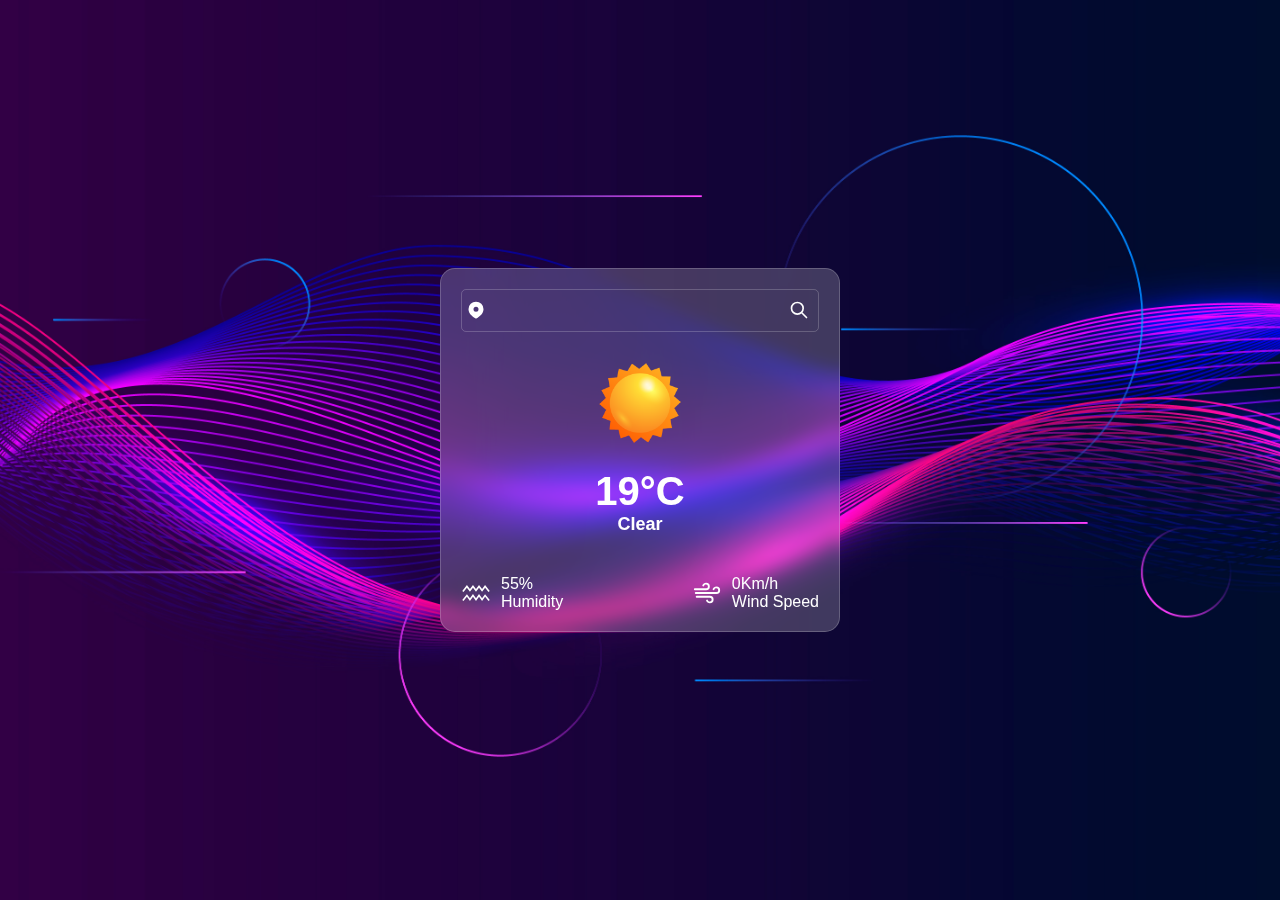
==== index.html @ 2a13f3c6 "html/css" ====
<!DOCTYPE html>
<html lang="en">
  <head>
    <meta charset="UTF-8" />
    <meta name="viewport" content="width=device-width, initial-scale=1.0" />
    <link rel="stylesheet" href="assets/css/style.css" />
    <title>Document</title>
  </head>
  <body>
    <main>
      <section class="container">
        <!-- search -->
        <div class="search">
          <img class="loc" src="assets/img/location.svg" alt="location" />
          <input type="text" id="searchBar" />
          <img id="searchBtn" src="assets/img/search.svg" alt="search" />
        </div>
        <!-- img -->
        <div class="weather-img">
          <img id="img" src="assets/img/clear.png" alt="weather" />
        </div>
        <!-- temp -->
        <div class="temperature">
          <p id="temp">19°C</p>
          <p id="clouds">Clear</p>
        </div>
        <!-- extra -->
        <div class="extra-info">
          <div class="humidity">
            <img src="assets/img/hunidity.svg" alt="humidity" />
            <div>
              <p id="humidity">55%</p>
              <p>Humidity</p>
            </div>
          </div>
          <div class="wind">
            <img src="assets/img/wind.svg" alt="wind" />
            <div>
              <p id="wind">0Km/h</p>
              <p>Wind Speed</p>
            </div>
          </div>
        </div>
      </section>
    </main>
    <script src="assets/js/index.js"></script>
  </body>
</html>
---- assets/css/style.css ----
* {
  margin: 0;
  padding: 0;
  box-sizing: border-box;
}
body {
  font-family: Arial, Helvetica, sans-serif;
}
body {
  height: 100vh;
  display: flex;
  justify-content: center;
  align-items: center;
  background-image: url("../img/bck.jpg");
  background-size: cover;
  background-repeat: no-repeat;
}

main {
  max-width: 400px;
  width: 50%;
}
.container {
  display: flex;
  padding: 20px;
  border-radius: 15px;
  flex-direction: column;
  justify-content: center;
  border: 1px solid rgba(255, 255, 255, 0.2);
  align-items: center;
  background-color: rgba(255, 255, 255, 0.207);
  backdrop-filter: blur(10px);
  color: white;
}

.search {
  width: 100%;
  position: relative;
  display: flex;
  align-items: center;
}
#searchBar {
  width: 100%;
  background-color: transparent;
  border: 1px solid rgba(255, 255, 255, 0.2);
  border-radius: 5px;
  padding: 10px 30px;
  font-size: 18px;
  color: white;
}
#searchBar:focus {
  outline: none;
  border: 1px solid purple;
}
#searchBtn {
  position: absolute;
  right: 10px;
  width: 20px;
  height: 20px;
  cursor: pointer;
}
.loc {
  position: absolute;
  left: 5px;
  width: 20px;
  height: 20px;
}
.weather-img {
  display: flex;
  justify-content: center;
  margin-top: 30px;
}
#img {
  width: 30%;
}
.temperature {
  margin-top: 25px;
}
#temp {
  font-size: 40px;
  font-weight: bold;
}
#clouds {
  text-align: center;
  font-weight: bold;
  font-size: 18px;
}
.extra-info {
  display: flex;
  justify-content: space-between;
  width: 100%;
  margin-top: 40px;
}
.humidity,
.wind {
  display: flex;
  align-items: center;
}
.humidity img,
.wind img {
  width: 30px;
  margin-right: 10px;
}
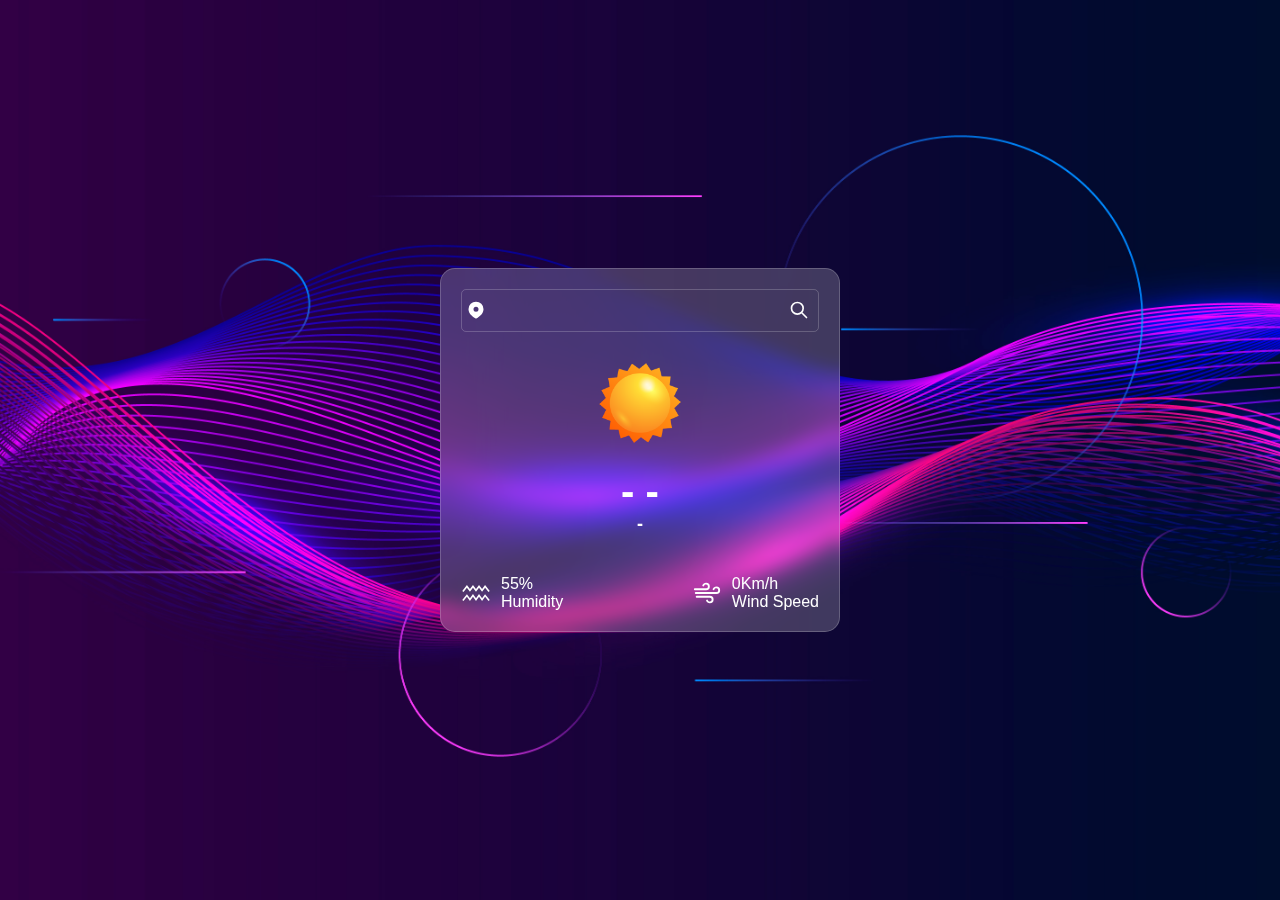
==== commit 76b8534b: "working" ====
--- a/index.html
+++ b/index.html
@@ -21,8 +21,8 @@
         </div>
         <!-- temp -->
         <div class="temperature">
-          <p id="temp">19°C</p>
-          <p id="clouds">Clear</p>
+          <p id="temp">- -</p>
+          <p id="clouds">-</p>
         </div>
         <!-- extra -->
         <div class="extra-info">
--- a/assets/css/style.css
+++ b/assets/css/style.css
@@ -18,7 +18,7 @@
 
 main {
   max-width: 400px;
-  width: 50%;
+  margin: 0 10px;
 }
 .container {
   display: flex;
@@ -79,6 +79,7 @@
 #temp {
   font-size: 40px;
   font-weight: bold;
+  text-align: center;
 }
 #clouds {
   text-align: center;
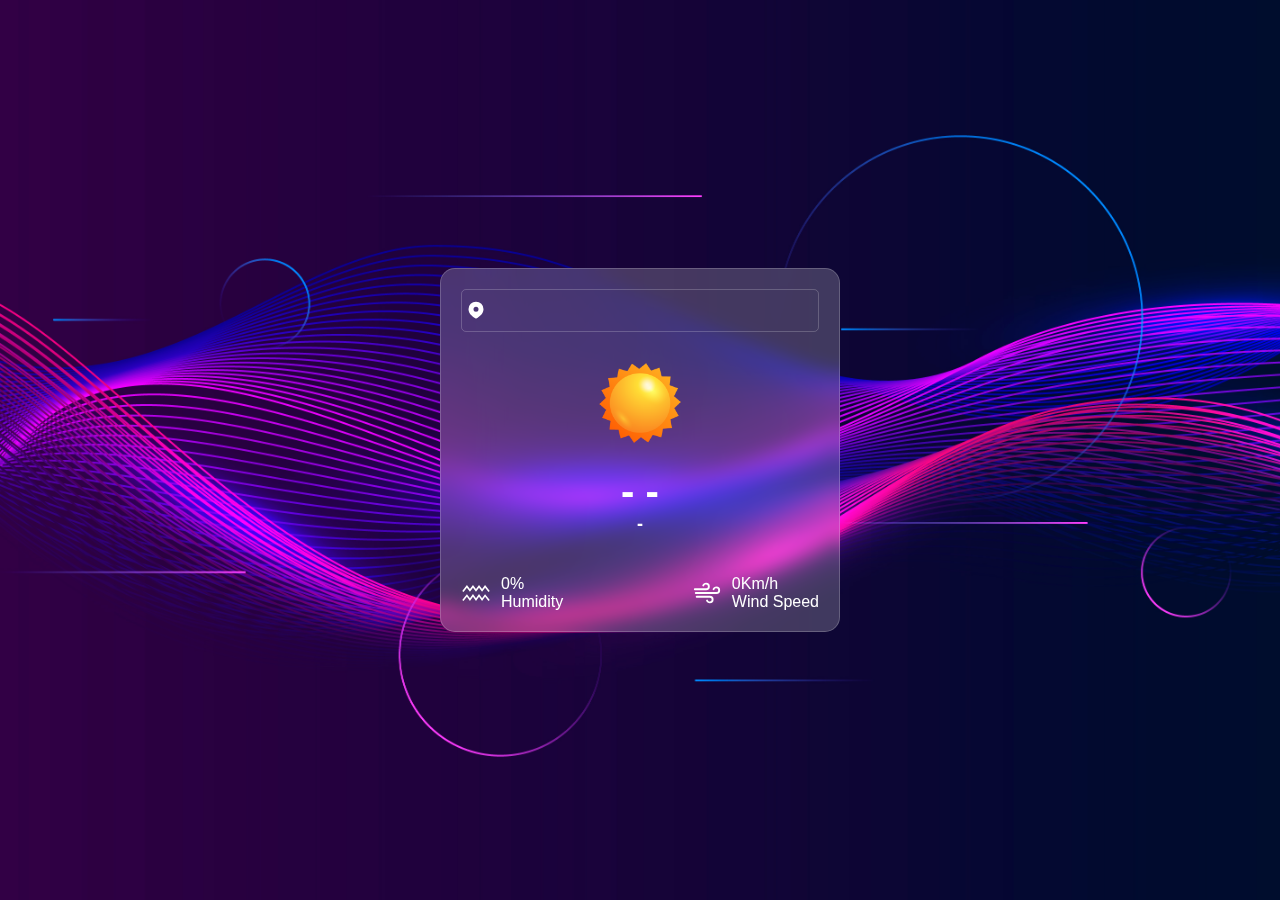
==== commit 200ff93a: "done" ====
--- a/index.html
+++ b/index.html
@@ -13,7 +13,6 @@
         <div class="search">
           <img class="loc" src="assets/img/location.svg" alt="location" />
           <input type="text" id="searchBar" />
-          <img id="searchBtn" src="assets/img/search.svg" alt="search" />
         </div>
         <!-- img -->
         <div class="weather-img">
@@ -29,7 +28,7 @@
           <div class="humidity">
             <img src="assets/img/hunidity.svg" alt="humidity" />
             <div>
-              <p id="humidity">55%</p>
+              <p id="humidity">0%</p>
               <p>Humidity</p>
             </div>
           </div>
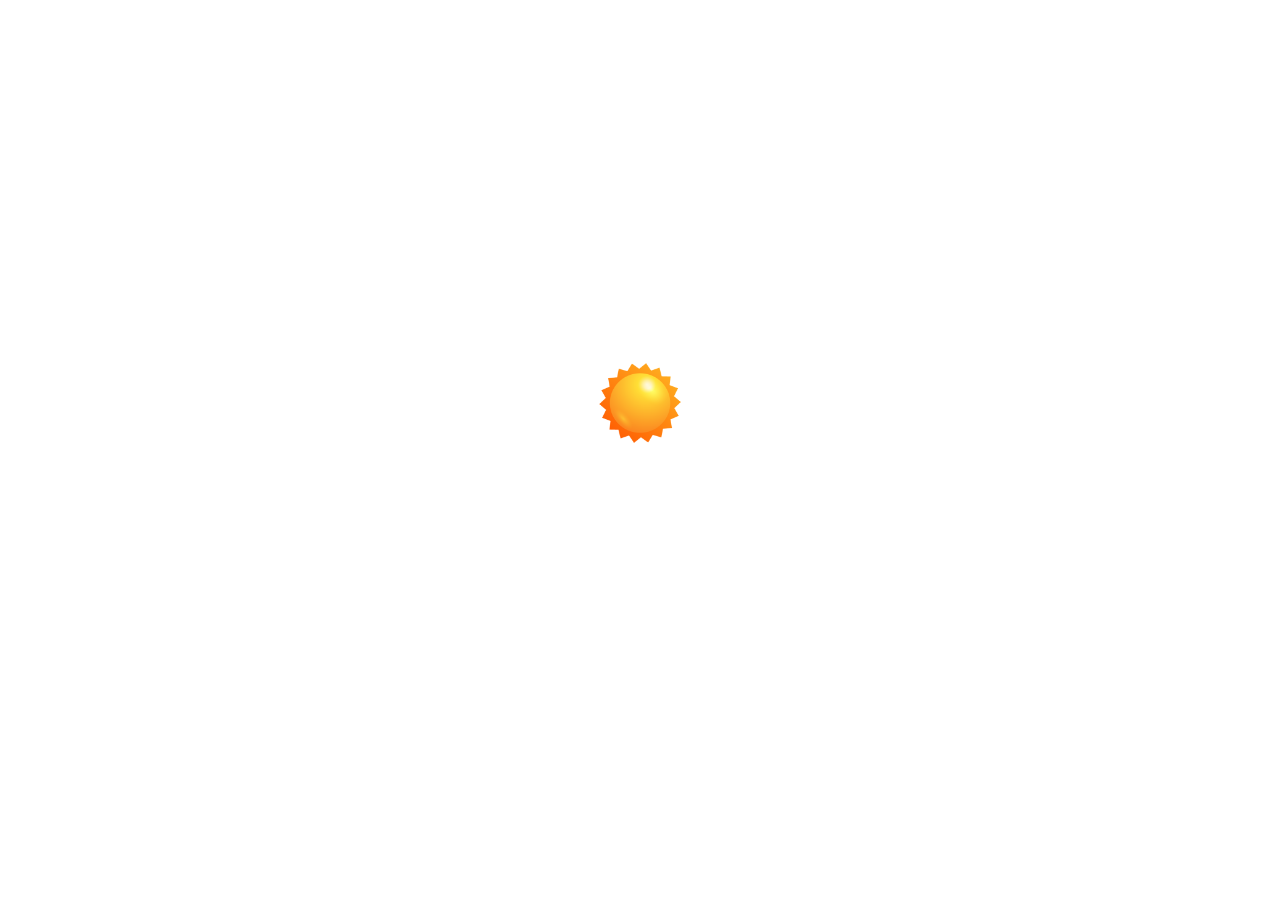
==== commit a047a3f3: "js" ====
--- a/index.html
+++ b/index.html
@@ -42,6 +42,6 @@
         </div>
       </section>
     </main>
-    <script src="assets/js/index.js"></script>
+    <script src="assets/js/main.js"></script>
   </body>
 </html>
